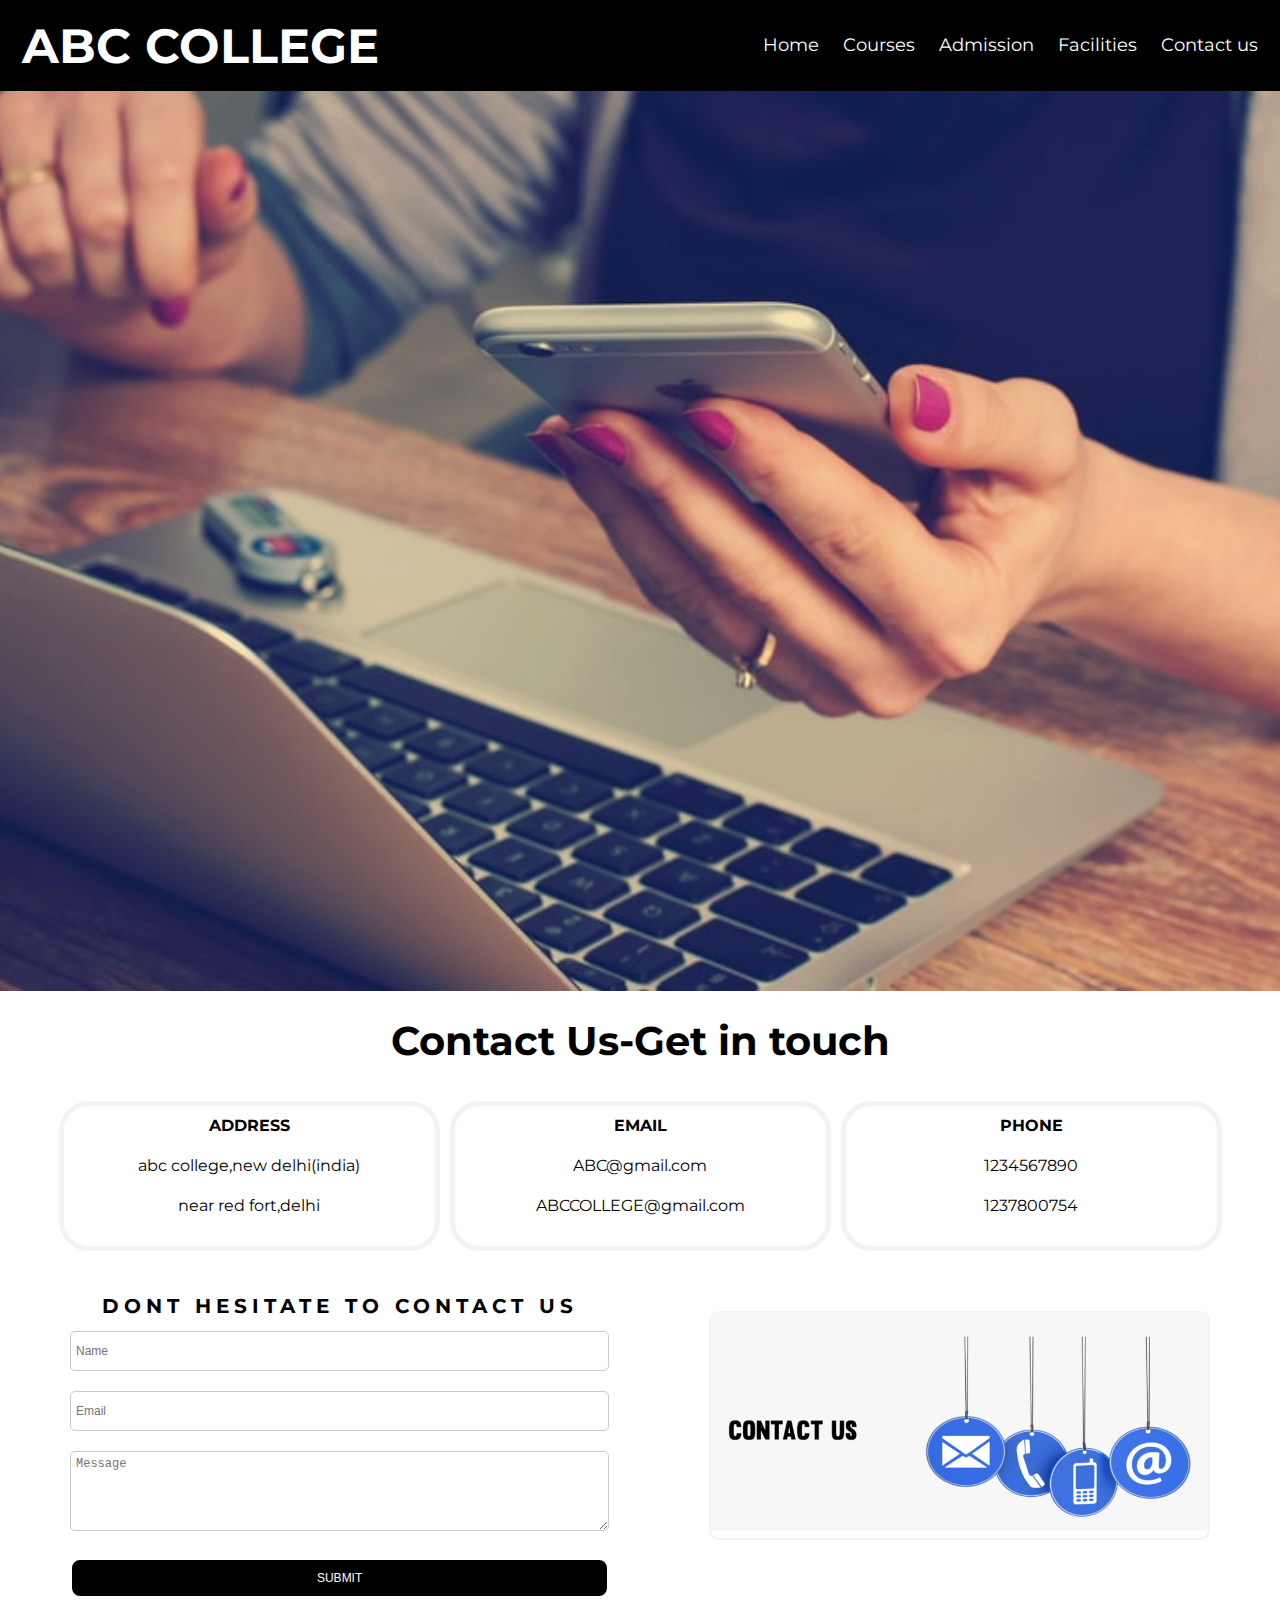
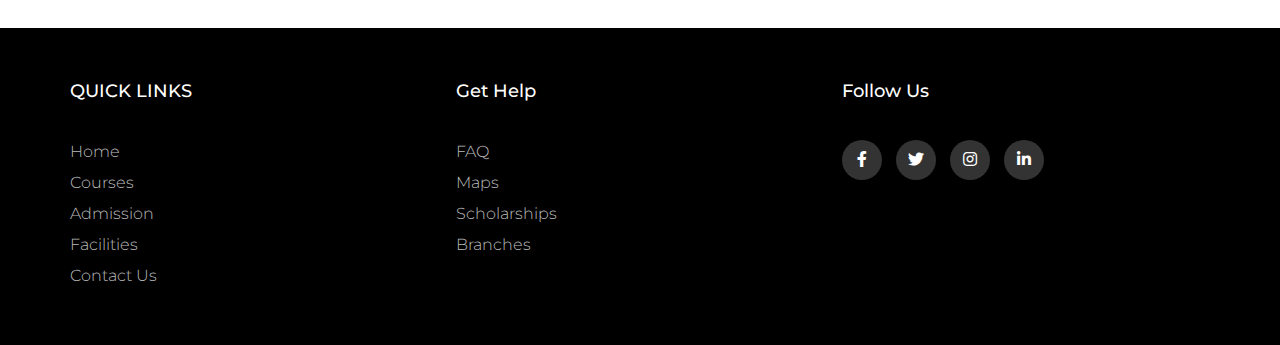
==== contactus.html @ f43048a9 "first commit" ====
<!DOCTYPE html>
<html lang="en">
<head>
     <meta charset="UTF-8">
     <meta http-equiv="X-UA-Compatible" content="IE=edge">
     <meta name="viewport" content="width=device-width, initial-scale=1.0">
     <title>ABC COLLEGE</title>
     <link href="css/finalprocss.css" rel="stylesheet" type="text/css" />
     <link href="https://fonts.googleapis.com/css2?family=Montserrat&display=swap" rel="stylesheet"><!--google font/copied this from google fonts-->
     <link rel="stylesheet" type="text/css" href="https://cdnjs.cloudflare.com/ajax/libs/font-awesome/5.15.1/css/all.min.css">
</head>

<body>
    <header>
        <div class="hdr container-nav">
            <div>
                <h1>ABC COLLEGE</h1>
            </div>
            <nav>
                <ul>
                    <li><a href="index.html">Home</a></li>
                    <li><a href="Courses.html">Courses</a></li>
                    <li><a href="admission.html">Admission </a></li>
                    <li><a href="facility.html">Facilities </a></li>
                    <li><a href="contactus.html">Contact us </a></li>
                </ul>
            </nav>
        </div>
    </header>
<div class="bannercontact"></div>
    <div id="heading"><h2>Contact Us-Get in touch</h2></div>
    <div class="sectionconct">
        <div class="sc">
        <p class="center">ADDRESS</p>
            <p>abc college,new delhi(india)</p>
            <p>near red fort,delhi</p>
        </div>
        <div class="sc">
        <p class="center">EMAIL</p>
            <p>ABC@gmail.com</p>
            <p>ABCCOLLEGE@gmail.com</p>
        </div>
         <div class="sc">
        <p class="center">PHONE</p>
            <p>1234567890</p>
            <p>1237800754</p>
        </div>
       
        
        
        </div>
    <section>
     <div class="contactus-section">
                <div class="form">
                  <div class="text">DONT HESITATE TO CONTACT US</div>
                    <form >
                        <input type="text" name="firstname" placeholder="Name">
                        <input type="text" name="email" placeholder="Email">
                        <textarea placeholder="Message" class="msg"></textarea>
                        <input class="btn" type="submit" value="SUBMIT">
                      
                    </form>
                </div>
    
                <div class="form  im">
                    <div class="content" >
                        <img src="IMG/522-5222367_thumb-image-contact-me-logo-hd-png-download.png" alt="contact us image">
                        
                        <!--https://www.pngitem.com/pimgs/m/522-5222367_thumb-image-contact-me-logo-hd-png-download.png -->
                    </div>
                </div>
         </div>
       </section>
<footer class="ftr">
  	 <div class="container">
  	 	<div class="row">
  	 		<div class="ftrcol">
  	 			<h4>QUICK LINKS</h4>
  	 			<ul>
  	 				<li><a href="index.html">Home</a></li>
                    <li><a href="Courses.html">Courses</a></li>
                    <li><a href="admission.html">Admission </a></li>
                    <li><a href="facility.html">Facilities </a></li>
                    <li><a href="contactus.html">Contact us </a></li>
  	 			</ul>
  	 		</div>
  	 		<div class="ftrcol">
  	 			<h4>get help</h4>
  	 			<ul>
  	 				<li><a href="#">FAQ</a></li>
  	 				<li><a href="#">maps</a></li>
  	 				<li><a href="#">scholarships</a></li>
  	 				<li><a href="#">branches</a></li>
  	 				
  	 			</ul>
  	 		</div>
  	 		  	 		<div class="ftrcol">
  	 			<h4>follow us</h4>
  	 			<div class="social-links">
  	 				<a href="#"><i class="fab fa-facebook-f"></i></a>
  	 				<a href="#"><i class="fab fa-twitter"></i></a>
  	 				<a href="#"><i class="fab fa-instagram"></i></a>
  	 				<a href="#"><i class="fab fa-linkedin-in"></i></a>
                    
  	 			</div>
  	 		</div>
  	 	</div>
  	 </div>
  </footer>
 
    </body>
</html>
---- css/finalprocss.css ----
@import url('https://fonts.googleapis.com/css2?family=Poppins:wght@300;400;500;600;700&display=swap');
body{
	line-height: 1.5;
	font-family: 'Montserrat', sans-serif;
}
*{
    margin:0;
	padding:0;
	box-sizing: border-box;
    
}
header,footer{
    font-family: 'Montserrat', sans-serif;/*used this from google font*/
}

body {
    margin: 0;
    background-color: white;
}

header {
    padding: 0.6em 1.4em;
    background-color: black;
}

.hdr {
    width: 100%;
    margin: 0 auto;
}

.container-nav {
    display: flex;
    justify-content: space-between;
    align-items: center;
    flex-wrap: wrap;

}
.banner{
    background-image: url(../IMG/banner.jpg);
    /*https://images.unsplash.com/photo-1523240795612-9a054b0db644?ixid=MnwxMjA3fDB8MHxwaG90by1wYWdlfHx8fGVufDB8fHx8&ixlib=rb-1.2.1&auto=format&fit=crop&w=750&q=80*/
    background-repeat: no-repeat;
    height: 100vh;
    background-size: cover;
    background-position: center;
}
.bannercontact{
    background-image: url(../IMG/cb.jpg);
    /*https://images.unsplash.com/photo-1423666639041-f56000c27a9a?ixid=MnwxMjA3fDB8MHxwaG90by1wYWdlfHx8fGVufDB8fHx8&ixlib=rb-1.2.1&auto=format&fit=crop&w=1953&q=80*/
    background-repeat: no-repeat;
    height: 100vh;
    background-size: cover;
    background-position: center;
}

h1 {
   font-size: 3em;
    color: white;
    margin: 0;
    
}
  
nav a {
    font-size: 1.1rem;
    color: white;
    
}

nav ul {
    list-style: none;
    padding: 0;
    display: flex;
}

nav li {
    margin-left: 1.5em;
}
nav ul li a:hover{
    color: orange;
    transition: all 1s;
}

nav a {
    text-decoration: none;
}
.bannerimage{
    height: 500px;
    width: 100%;
    
    
}
main{
    display: flex;
    justify-content: center;
    margin-bottom: 5em;
    }
#heading h2{
    text-align: center;
    color: black;
    padding: 20px;
    font-size: 40px;
}
.sectionconct{
    display: flex;
    justify-content: center;
    margin: 5px;
}
.sc{
    text-align: center;
    height: 150px;
    line-height: 40px;
    width: 30%;
    margin: 5px;
    border: 5px solid #f3f3f3;
    border-radius: 30px;
    
}
.sc:hover{
    transition: all .5s ease-in;
    background-color:orange;
    cursor: pointer;
    }
.sc .center{
    font-weight: bold;
}
.contactus-section{
    width: 100%;
    display: flex;
    justify-content: space-around;
   
}
.text{
    font-size: 20px;
    font-weight:bold;
    text-align: center;
    letter-spacing: 5px;
    padding-bottom: 10px;
     
}

.form{
    width: 50%;
    margin: 10px;
    background-color: white;
    padding: 20px;
    padding-left: 60px;

}
.im{
    padding-right: 60px;
    margin-top: 30px;
}
input[type=text], select {
    width: 100%;
	height: 40px;
	margin-bottom: 20px;
	outline: none;
	padding-left: 5px;
	font-size: 12px;
	font-weight: 300;
    border: 1px solid #ccc;
    border-radius: 5px;
    }

.msg{
        width: 100%;
        height: 80px;
        margin-bottom: 20px;
        outline: none;
        padding-top: 5px;
        padding-left: 5px;
        font-size: 12px;
        font-weight: 300;
        border: 1px solid #ccc;
        border-radius: 5px;
    }

.btn {
        width: 100%;
        height: 40px;
        background-color:black;
        color: white;
        font-size: 12px;
        font-weight: 300;
        cursor: pointer;
    border:2px solid white;
    
    border-radius: 10px;
    }
.btn:hover{
    transition: all .1s ease-in;
    background-color:orange;
    
    border-color: white;
}

.content img{
    width: 100%;

}
.content{
    border: 2px solid #f3f3f3;
    border-radius: 10px;
    
}
.address{
    font-weight: 300;
     padding-bottom: 2%;
 }


 #one h2{
    text-align: center;
    margin: 20px;
     color: black;
     font-size: 40px;
}
#one p{
    padding: 10px;
    margin: 5px;
    text-align:justify;
    font-size: 20px;
}
#containerflex{
    display: grid;
    grid-template-columns: 1fr 1fr 1fr;
    grid-template-rows: 1fr 1fr;
    margin:5px;
    
   
}
.cont{
    background-color: #f3f3f3;
    margin: 2px;
    width: 100%;  
    
}

.cont .imgbox {
      width:500px;
    height: 250px;
    overflow: hidden;
}
.imgbox img{
    object-fit: cover;
    
}

.cr{
    margin-top: 20px;
    margin-bottom: 20px;
    color: black;
    text-align: center;
    font-size: 40px;
}

section h1{
    text-align: center;
}
main{
    background-color: orange;
    color: black;
    display: flex;
    justify-content: center;
    flex-direction: row;
    margin-top: 10px;
    margin-bottom: 10px;
}
.flx{
    width: 30%;
    padding: 30px;
    margin: 10px;
}
.flx h2{
    text-align: center;
    margin: 10px;
}
.container{
	max-width: 1170px;
	margin:auto;
}
.row{
	display: flex;
	flex-wrap: wrap;
    
    }
ul{
	list-style: none;
}
.line{
    border-right: 2px solid white;
    margin: 5px;
}
.ftr{
	background-color: black;
    padding: 50px 0;
}
.ftrcol{
   width: 33%;
   padding: 0 15px;
}
.ftrcol ul
{
    padding-left: 0;
}
.ftrcol ul li
{
    padding-bottom: 7px;
}

.ftrcol h4{
	font-size: 18px;
	color: #ffffff;
	text-transform: capitalize;
	margin-bottom: 35px;
	font-weight: 500;
	position: relative;
}


.ftrcol ul li a:hover{
	color: #ffffff;
	padding-left: 8px;
}
.ftrcol .social-links a:hover{
	color: #24262b;
	background-color: #ffffff;
}
.ftrcol .social-links a{
	display: inline-block;
	height: 40px;
	width: 40px;
	background-color: rgba(255,255,255,0.2);
	margin:0 10px 10px 0;
	text-align: center;
	line-height: 40px;
	border-radius: 50%;
	color: #ffffff;
	transition: all 0.5s ease;
}
.ftrcol ul li a{
	font-size: 16px;
	text-transform: capitalize;
	color: #ffffff;
	text-decoration: none;
	font-weight: 300;
	color: #bbbbbb;
	display: block;
	transition: all 0.3s ease;
}




@media (max-width: 768px)
{
    section img{
        width: 100%;
    }
    .cont .imgbox{
        width: 100%;
    }
    .hdr {
    
    text-align: center;
    }
    .banner{
        height: 50vh;
    }
    
    .bannercontact{
        height: 50vh;
    }
    .container-nav {
    flex-direction: column;
    }

    nav ul {
    flex-direction: column;
    }

    nav li {
    margin: 0.8em 0;
    }
    nav ul li a:hover{
    color: orange;
    transition: all .7s;
        padding-left:20px;
    }
    h2
    {
        display: block;
    }
    .cont
    {
        margin-bottom: 10px;
    }
    #containerflex
    {
        display: inline;
    }
        .ftrcol{
        width: 50%;
        margin-bottom: 30px;
    }
        .social-links{
            width: 400px;
    }
    main{
        display: flex;
        flex-direction: column;
        justify-content: center;
        align-items: center;
        
    }
    .flx{
        width: 80%;
    }
    .flx h2{
        text-align: center;
    }
    aside{
        display: block;
        margin: auto;
        width: 80%;
    }
    form{
        margin: 10px;
        width: 90%;
    }
    .sectionconct{
        display: block;
        width: 50%;
        margin: auto;
      
    }
    .sc{
    text-align: center;
    height: 200px;
    line-height: 40px;
    width: 100%;
    margin: 10px;
    border: 2px solid red;
    border-radius: 30px;
    
    }
    .contactus-section{
        display: block;
        width: 80%;
        margin: auto;
    }
    .form{
        width: 100%;
    }
}
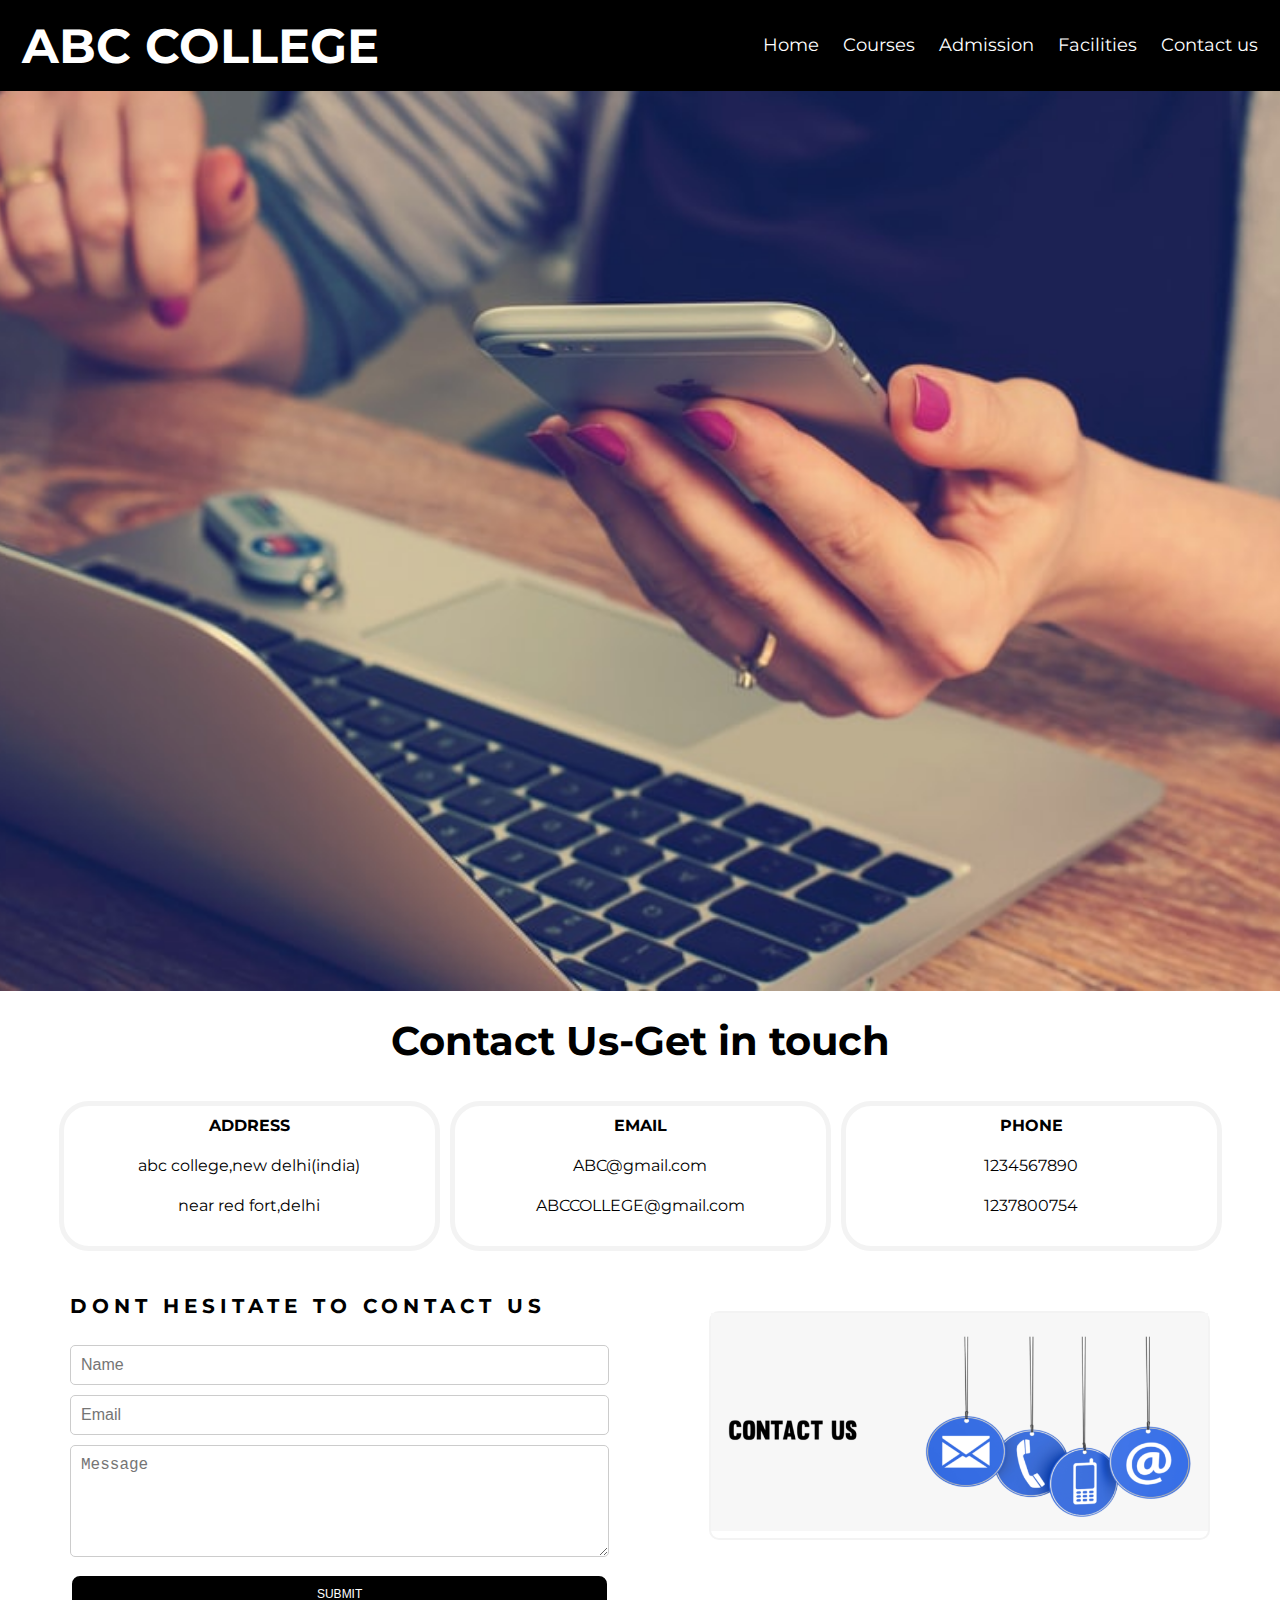
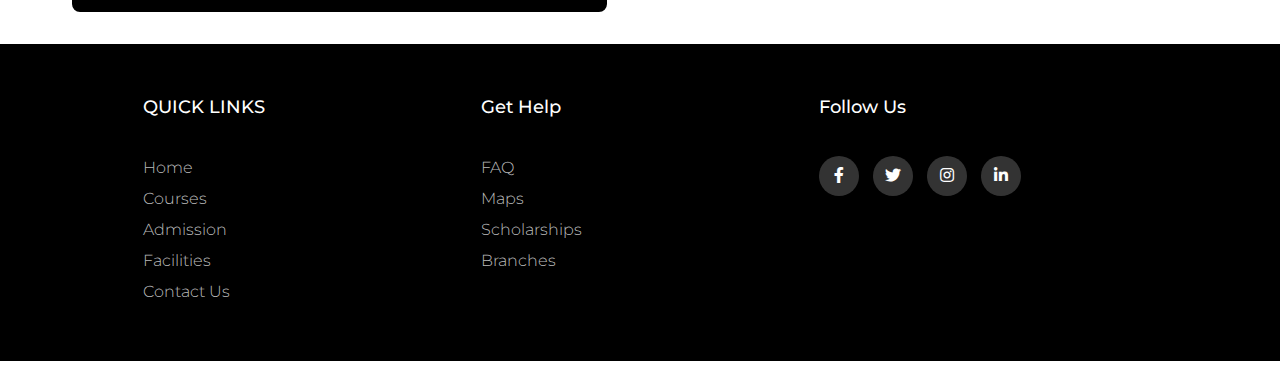
==== commit 68fd769f: "search courses and contact form + styling" ====
--- a/contactus.html
+++ b/contactus.html
@@ -1,13 +1,17 @@
 <!DOCTYPE html>
 <html lang="en">
 <head>
-     <meta charset="UTF-8">
-     <meta http-equiv="X-UA-Compatible" content="IE=edge">
-     <meta name="viewport" content="width=device-width, initial-scale=1.0">
-     <title>ABC COLLEGE</title>
-     <link href="css/finalprocss.css" rel="stylesheet" type="text/css" />
-     <link href="https://fonts.googleapis.com/css2?family=Montserrat&display=swap" rel="stylesheet"><!--google font/copied this from google fonts-->
-     <link rel="stylesheet" type="text/css" href="https://cdnjs.cloudflare.com/ajax/libs/font-awesome/5.15.1/css/all.min.css">
+    <meta charset="UTF-8">
+    <meta http-equiv="X-UA-Compatible" content="IE=edge">
+    <meta name="viewport" content="width=device-width, initial-scale=1.0">
+     
+    <title>ABC COLLEGE</title>
+    <link href="css/finalprocss.css" rel="stylesheet" type="text/css" />
+    <link href="https://fonts.googleapis.com/css2?family=Montserrat&display=swap" rel="stylesheet"><!--google font/copied this from google fonts-->
+    <link rel="stylesheet" type="text/css" href="https://cdnjs.cloudflare.com/ajax/libs/font-awesome/5.15.1/css/all.min.css">
+
+    <!-- main css -->
+    <link rel="stylesheet" href="./css/main.css">
 </head>
 
 <body>
@@ -27,7 +31,9 @@
             </nav>
         </div>
     </header>
-<div class="bannercontact"></div>
+
+    <div class="bannercontact"></div>
+
     <div id="heading"><h2>Contact Us-Get in touch</h2></div>
     <div class="sectionconct">
         <div class="sc">
@@ -45,32 +51,39 @@
             <p>1234567890</p>
             <p>1237800754</p>
         </div>
-       
-        
-        
+    </div>
+
+    <section>
+        <div class="contactus-section">
+            <div class="form">
+                <span class="text">DONT HESITATE TO CONTACT US</span>
+                <br>
+                <br>
+                <form action="submit.html" method="POST">
+                    <div class="form-group">
+                        <input type="text" name="firstname" placeholder="Name" id="firstname">
+                        <span class="firstname_msg"></span>
+                    </div>
+                    <div class="form-group">
+                        <input type="text" name="email" placeholder="Email" id="email">
+                        <span class="email_msg"></span>
+                    </div>
+                    <div class="form-group">
+                        <textarea placeholder="Message" rows="5"></textarea>
+                        <span class="msg_error error"></span>
+                    </div>
+                    <input class="btn" type="submit" id="contact_submit" value="SUBMIT">
+                </form>
+            </div>
+    
+            <div class="form  im">
+                <div class="content" >
+                    <img src="IMG/522-5222367_thumb-image-contact-me-logo-hd-png-download.png" alt="contact us image">
+                </div>
+            </div>
         </div>
-    <section>
-     <div class="contactus-section">
-                <div class="form">
-                  <div class="text">DONT HESITATE TO CONTACT US</div>
-                    <form >
-                        <input type="text" name="firstname" placeholder="Name">
-                        <input type="text" name="email" placeholder="Email">
-                        <textarea placeholder="Message" class="msg"></textarea>
-                        <input class="btn" type="submit" value="SUBMIT">
-                      
-                    </form>
-                </div>
-    
-                <div class="form  im">
-                    <div class="content" >
-                        <img src="IMG/522-5222367_thumb-image-contact-me-logo-hd-png-download.png" alt="contact us image">
-                        
-                        <!--https://www.pngitem.com/pimgs/m/522-5222367_thumb-image-contact-me-logo-hd-png-download.png -->
-                    </div>
-                </div>
-         </div>
-       </section>
+    </section>
+
 <footer class="ftr">
   	 <div class="container">
   	 	<div class="row">
@@ -107,6 +120,9 @@
   	 	</div>
   	 </div>
   </footer>
+
+    <script src="https://code.jquery.com/jquery-3.6.0.js"></script>
+    <script src="./js/contact.js"></script>
  
     </body>
 </html>
--- a/css/finalprocss.css
+++ b/css/finalprocss.css
@@ -133,8 +133,7 @@
     font-weight:bold;
     text-align: center;
     letter-spacing: 5px;
-    padding-bottom: 10px;
-     
+    padding-bottom: 10px; 
 }
 
 .form{
@@ -149,30 +148,22 @@
     padding-right: 60px;
     margin-top: 30px;
 }
-input[type=text], select {
-    width: 100%;
-	height: 40px;
-	margin-bottom: 20px;
+input[type=text], select, textarea {
+    width: 100%;
 	outline: none;
-	padding-left: 5px;
-	font-size: 12px;
-	font-weight: 300;
+    padding: 10px 10px;
+	font-size: 16px;
     border: 1px solid #ccc;
     border-radius: 5px;
-    }
-
-.msg{
-        width: 100%;
-        height: 80px;
-        margin-bottom: 20px;
-        outline: none;
-        padding-top: 5px;
-        padding-left: 5px;
-        font-size: 12px;
-        font-weight: 300;
-        border: 1px solid #ccc;
-        border-radius: 5px;
-    }
+}
+
+input[type=text]:active, select:active, textarea:active {
+    box-shadow: 2px 5px 20px rgba(0,0,0,0.5);
+}
+
+input[type=text]:focus, select:focus, textarea:focus {
+    box-shadow: 2px 5px 20px rgba(0,0,0,0.5);
+}
 
 .btn {
         width: 100%;
--- a/css/main.css
+++ b/css/main.css
@@ -0,0 +1,100 @@
+.container {
+    width: 80%;
+    margin: 0 10%;
+}
+
+.row {
+    width: 100%;
+    clear: both;
+}
+
+.col-3 {
+    float: left;
+    width: 25%;
+}
+
+.card {
+   width: 96%;
+   margin: 10px 2%;
+   box-shadow: 2px 15px 30px rgba(0,0,0,0.5);
+}
+
+.course-img {
+    text-align: center;
+    width: 100%;
+    height: auto;
+}
+
+.course-body {
+    padding: 10px;
+}
+
+.course-heading {
+    text-align:center;
+    padding: 5px; 
+    font-size: 24px;
+    font-weight: 600;
+}
+
+.course-text {
+    text-align: justify;
+}
+
+.course-price {
+    text-align:center;
+    font-size: 18px;
+    margin-top: 10px;
+    background-color: #DF2E2E;
+    color: #FFF;
+}
+
+.form-group {
+    margin-bottom: 10px;
+}
+
+.text-red {
+    color: #ff0000;
+}
+
+.text-green {
+    color: #08bd08;
+}
+
+.text-center {
+    text-align: center;
+}
+
+.error {
+    padding: 0 0 0 10px;
+}
+
+.form-submit {
+    background-image: url(https://cdn.dribbble.com/users/114484/screenshots/3331928/submitting.gif);
+    height: 400px;
+    background-position: center;
+}
+
+.search {
+    width: 100%;
+	outline: none;
+    padding: 10px 10px;
+	font-size: 16px;
+    border: 1px solid #ccc;
+    border-radius: 5px;
+}
+
+.clear-container {
+    width: 100%;
+    text-align: center;
+}
+
+#clear_result {
+    background-color: rgb(197, 196, 196);
+    border: 0;
+    padding: 10px;
+    cursor: pointer;
+}
+
+#clear_result:hover {
+    box-shadow: 2px 2px 4px rgba(0,0,0,0.3);
+}